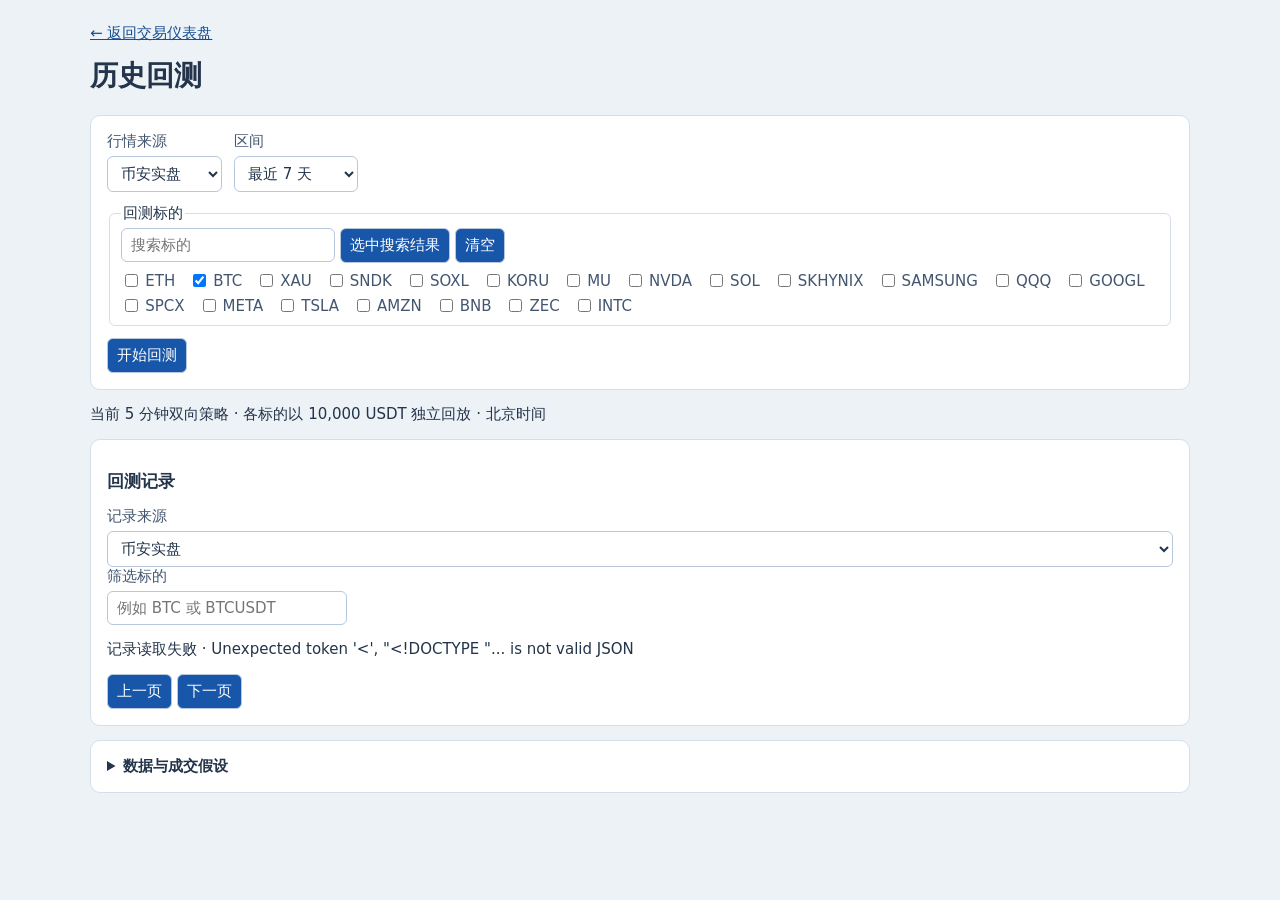
==== backtest.html @ 5d2149ee "Split strategy, replay, and web assets into separate files" ====
<!doctype html>
<html lang="zh-CN"><meta charset="utf-8"><meta name="viewport" content="width=device-width, initial-scale=1">
<title>历史回测 · Quant Desk</title>
<link rel="stylesheet" href="./backtest.css">
<main>
<a id="backtest-return" href="./">← 返回交易仪表盘</a>
<h1 id="backtest-title">历史回测</h1>
<div id="backtest-list">
<form id="backtest">
  <label>行情来源<select name="source"><option value="live">币安实盘</option><option value="demo">币安模拟盘</option></select></label>
  <label>区间<select name="days"><option value="1">最近 1 天</option><option value="7" selected>最近 7 天</option><option value="14">最近 14 天</option><option value="30">最近 30 天</option><option value="60">最近 60 天</option><option value="90">最近 90 天</option><option value="180">最近 180 天</option><option value="365">最近 365 天</option><option value="days">自定义天数</option><option value="custom">自定义日期</option></select></label>
  <label id="custom-days" hidden>最近天数<input type="number" name="day_count" min="1" step="1" value="90" disabled></label>
  <div id="custom-range" hidden><label>开始日期<input type="date" name="start"></label><label>结束日期<input type="date" name="end"></label></div>
  <fieldset class="backtest-assets"><legend>回测标的</legend>
    <input id="search-assets" type="search" aria-label="搜索标的" placeholder="搜索标的">
    <button type="button" id="select-assets">选中搜索结果</button>
    <button type="button" id="clear-assets">清空</button><div id="asset"></div>
  </fieldset>
  <button type="submit">开始回测</button>
</form>
<p id="status" role="status">当前 5 分钟双向策略 · 各标的以 10,000 USDT 独立回放 · 北京时间</p>
<div class="panel">
  <h2>回测记录</h2>
  <label>记录来源<select id="history-source"><option value="live">币安实盘</option><option value="demo">币安模拟盘</option></select></label>
  <label>筛选标的<input id="history-asset" type="search" placeholder="例如 BTC 或 BTCUSDT"></label>
  <div id="history"></div>
  <button type="button" id="history-prev">上一页</button>
  <span id="history-page"></span>
  <button type="button" id="history-next">下一页</button>
</div>
</div>
<p id="detail-status" role="status" hidden></p>
<div id="results"></div>
<details><summary>数据与成交假设</summary>
  <p>只运行当前 5 分钟双向策略。信号使用已收盘的 5 分钟、15 分钟和 1 小时 K 线，持仓复评及止盈止损使用分钟级行情。历史覆盖不足会缩短区间，结果页显示实际区间。区间内有数据缺口会单独标记该标的失败。</p>
  <p>按下一分钟开盘价和滑点估算入场，止盈止损用 1 分钟标记价判断，同一根同时碰到两条线时按止损计算。单边手续费 0.05%，单边滑点 0.03%，另计历史资金费。盘口排队、部分成交与多标的共用保证金未纳入。</p>
</details>
</main>
<script src="./backtest.js"></script></html>
---- backtest.css ----
*{box-sizing:border-box}body{margin:0;background:#edf2f7;color:#23344b;font:15px system-ui,sans-serif}
main{max-width:1180px;margin:auto;padding:24px clamp(14px,4vw,40px)}
a{color:#174f91}h1{font-size:28px;margin:14px 0 20px}h2{font-size:17px}
form,.panel,details{background:#fff;border:1px solid #d4dfeb;border-radius:10px;padding:16px;margin-bottom:14px}
form{display:flex;flex-wrap:wrap;gap:12px;align-items:end}.backtest-assets{width:100%;border:1px solid #d4dfeb;border-radius:6px}.backtest-assets #asset{display:flex;flex-wrap:wrap;gap:6px 14px;margin-top:8px}.backtest-assets label{display:flex;align-items:center;gap:4px}label{display:grid;gap:5px;color:#435670}
input,select,button{font:inherit;padding:7px 9px;border:1px solid #b7c8dc;border-radius:6px;background:#fff;color:#22344b}
button{background:#1756a9;color:#fff;cursor:pointer}button:disabled{opacity:.6;cursor:wait}
.scroll{overflow:auto}table{width:100%;border-collapse:collapse;font-variant-numeric:tabular-nums;white-space:nowrap}
th,td{text-align:left;padding:8px 10px;border-bottom:1px solid #e2e9f0}th{background:#f0f4f9}
.gain{color:#08754a}.loss{color:#bb3246}small{color:#52647a}
canvas{display:block;width:100%;height:clamp(310px,52vh,540px)}.legend{display:flex;gap:12px;flex-wrap:wrap;margin-top:8px}
summary{cursor:pointer;font-weight:600}details .scroll{margin-top:10px}
#asset{max-height:190px;overflow:auto}#asset [hidden]{display:none}#history{margin:12px 0}#history-asset{max-width:240px}#custom-days[hidden]{display:none}#custom-range:not([hidden]){display:flex;gap:8px}
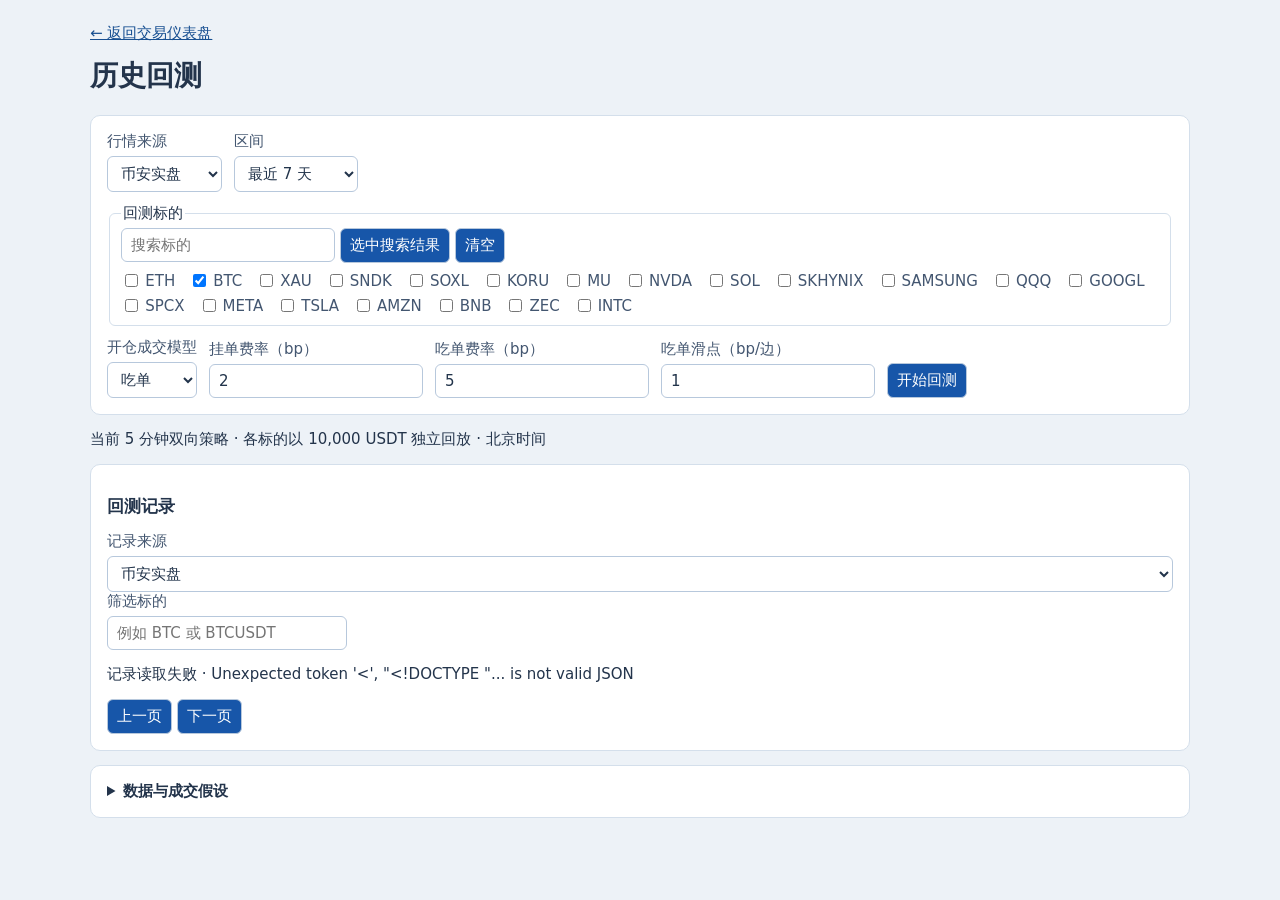
==== commit 1b428086: "Model maker fills and configurable backtest costs" ====
--- a/backtest.html
+++ b/backtest.html
@@ -16,6 +16,10 @@
     <button type="button" id="select-assets">选中搜索结果</button>
     <button type="button" id="clear-assets">清空</button><div id="asset"></div>
   </fieldset>
+  <label>开仓成交模型<select name="execution"><option value="taker">吃单</option><option value="maker">只挂单</option></select></label>
+  <label>挂单费率（bp）<input type="number" name="maker_bps" min="0" max="100" step="any" value="2" required></label>
+  <label>吃单费率（bp）<input type="number" name="taker_bps" min="0" max="100" step="any" value="5" required></label>
+  <label>吃单滑点（bp/边）<input type="number" name="slippage_bps" min="0" max="100" step="any" value="1" required></label>
   <button type="submit">开始回测</button>
 </form>
 <p id="status" role="status">当前 5 分钟双向策略 · 各标的以 10,000 USDT 独立回放 · 北京时间</p>
@@ -33,7 +37,7 @@
 <div id="results"></div>
 <details><summary>数据与成交假设</summary>
   <p>只运行当前 5 分钟双向策略。信号使用已收盘的 5 分钟、15 分钟和 1 小时 K 线，持仓复评及止盈止损使用分钟级行情。历史覆盖不足会缩短区间，结果页显示实际区间。区间内有数据缺口会单独标记该标的失败。</p>
-  <p>按下一分钟开盘价和滑点估算入场，止盈止损用 1 分钟标记价判断，同一根同时碰到两条线时按止损计算。单边手续费 0.05%，单边滑点 0.03%，另计历史资金费。盘口排队、部分成交与多标的共用保证金未纳入。</p>
+  <p>1 bp = 0.01%。费率与滑点为可调估算，按标的和账户填写。吃单按下一分钟开盘价加滑点。只挂单以该开盘价向被动方向偏移 1 bp，分钟成交价穿过挂单价才记成交，挂单成交不加滑点。挂单成交当分钟按保守口径检查止损，下一分钟开始检查止盈。平仓按吃单计费和滑点，另计历史资金费。盘口排队和部分成交未建模。</p>
 </details>
 </main>
 <script src="./backtest.js"></script></html>
